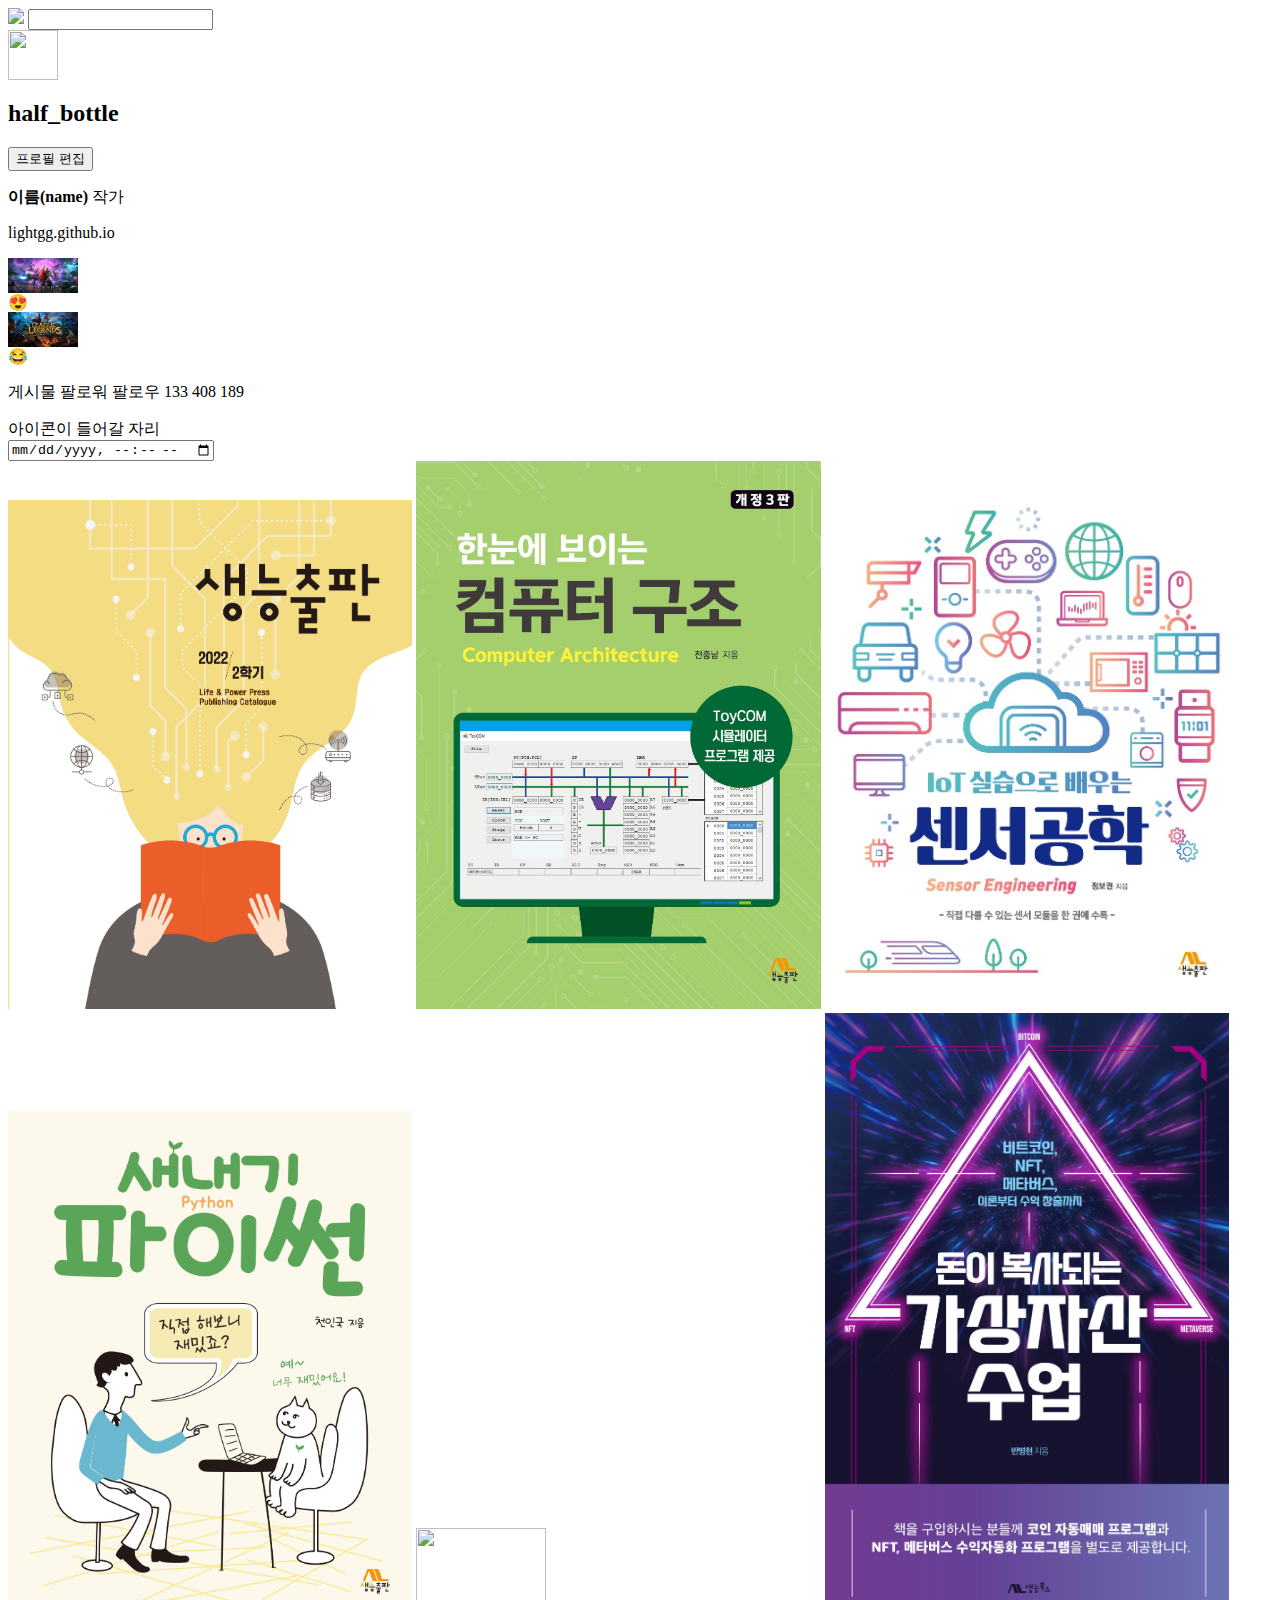
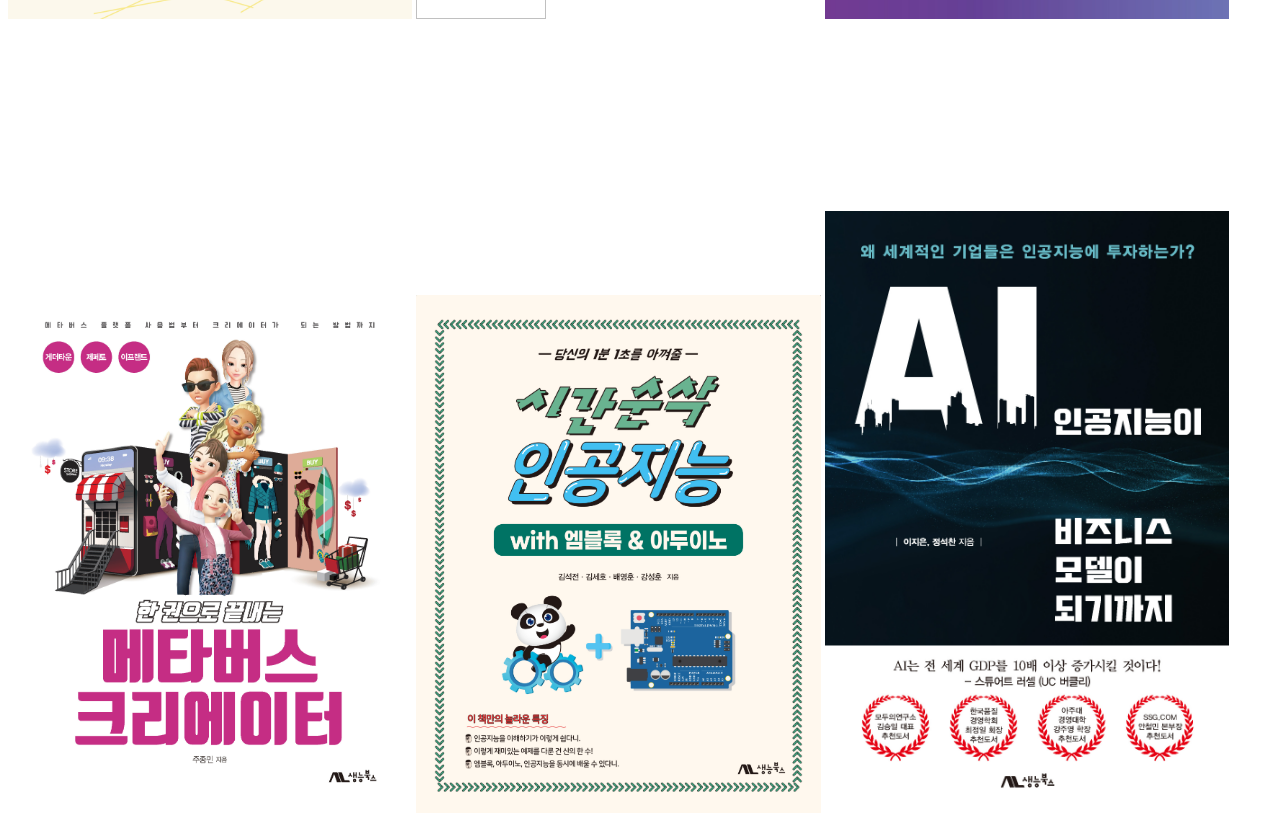
==== index.html @ e023f9bb "ver 1.0 html 뼈대" ====
<html>
    <head>

    </head>
    <body>
        <div>
            <img src="https://www.instagram.com/static/images/web/logged_out_wordmark.png/7a252de00b20.png" />
            <input type="search" />
        </div>
        <div>
            <img src="./image/profile.jpg" width="50px;"/>
            <div>
                <h2>half_bottle</h2>
                <button>프로필 편집</button>
            </div>
        </div>
        <p>
            <strong>
                이름(name)
            </strong>
            작가
        </p>
        <p>lightgg.github.io</p>
        <div>
            <div>
                <div>
                    <img src="./image/hl1.jpg" style="width:70px;height:35px;" />
                </div>
                <div>
                    😍
                </div>
            </div>
            <div>
                <div>
                    <img src="./image/hl2.jpg" style="width:70px;height:35px;" />
                </div>
                <div>
                    😂
                </div>
            </div>
        </div>
        <p>
            게시물
            팔로워
            팔로우
            133
            408
            189
        </p>
        <div>아이콘이 들어갈 자리</div>
        <div>
            <input type="datetime-local" />
        </div>
        <div>
            <img src="./image/thumbnails/1.jpg" width="32%" />
            <img src="./image/thumbnails/2.jpg" width="32%" />
            <img src="./image/thumbnails/3.jpg" width="32%" />
            <img src="./image/thumbnails/4.jpg" width="32%" />
            <img src="./image/thumbnails/5.jpg" width="32%" />
            <img src="./image/thumbnails/6.jpg" width="32%" />
            <img src="./image/thumbnails/7.jpg" width="32%" />
            <img src="./image/thumbnails/8.jpg" width="32%" />
            <img src="./image/thumbnails/9.jpg" width="32%" />
        </div>
    </body>
</html>
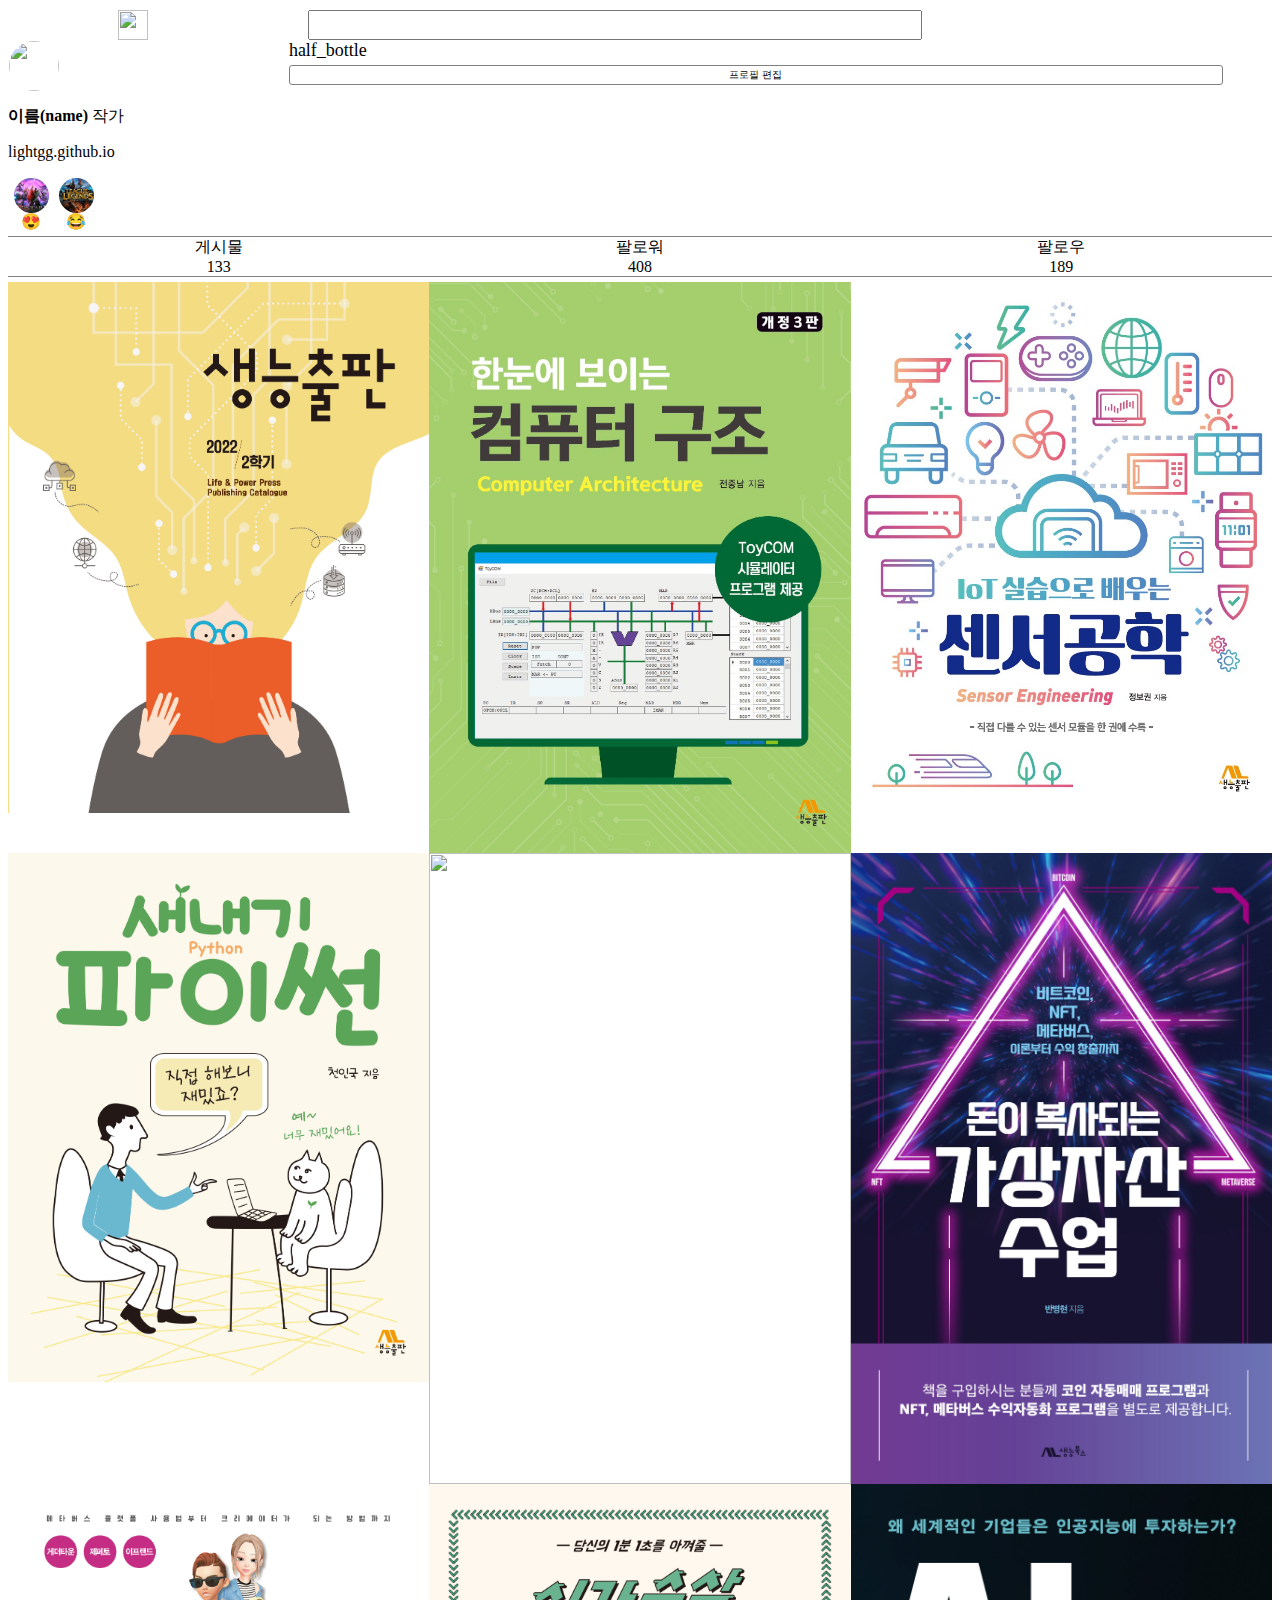
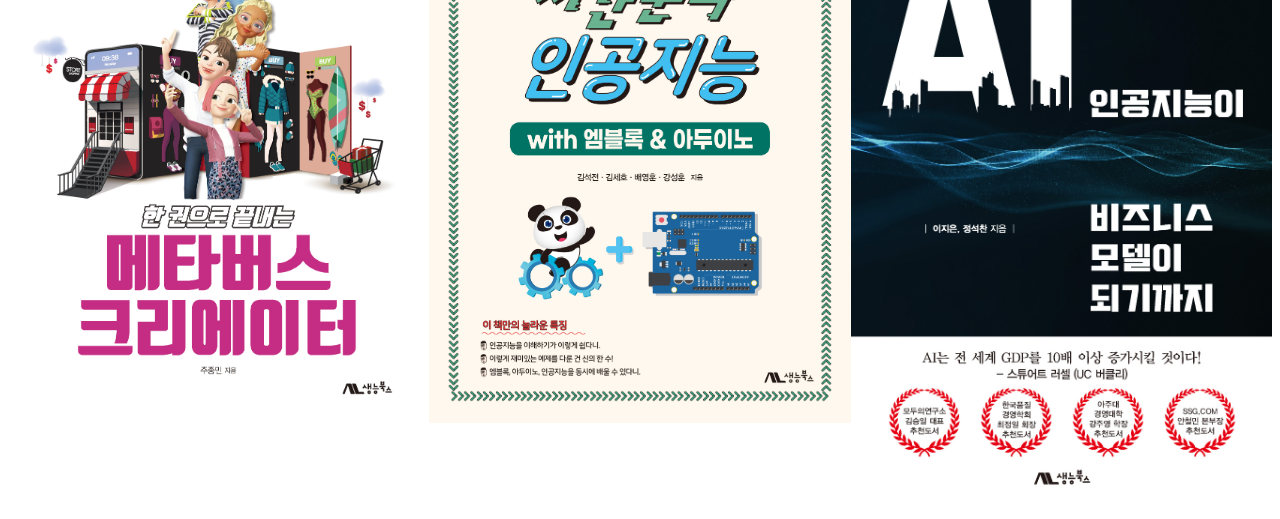
==== commit 05bb4d21: "." ====
--- a/index.html
+++ b/index.html
@@ -1,16 +1,19 @@
 <html>
     <head>
-
+        <link href="style.css" rel="stylesheet">
     </head>
     <body>
-        <div>
+        <div id="top" style="margin-left: -50px; margin-top: 10px;">
             <img src="https://www.instagram.com/static/images/web/logged_out_wordmark.png/7a252de00b20.png" />
             <input type="search" />
+            <div></div>
         </div>
-        <div>
-            <img src="./image/profile.jpg" width="50px;"/>
-            <div>
-                <h2>half_bottle</h2>
+        <div id="profile">
+            <div class="circle-pic-profile">
+                <img src="./image/profile.jpg" class="circle-pic" />
+            </div>
+            <div id="profile-info">
+                <div class="half_bottle">half_bottle</div>
                 <button>프로필 편집</button>
             </div>
         </div>
@@ -21,46 +24,56 @@
             작가
         </p>
         <p>lightgg.github.io</p>
-        <div>
-            <div>
-                <div>
-                    <img src="./image/hl1.jpg" style="width:70px;height:35px;" />
+        <div class="highlight-area">
+            <div class="highlight">
+                <div class="circle-pic-highlight">
+                    <img src="./image/hl1.jpg" class="circle-pic" />
                 </div>
                 <div>
                     😍
                 </div>
             </div>
-            <div>
-                <div>
-                    <img src="./image/hl2.jpg" style="width:70px;height:35px;" />
+            <div class="highlight">
+                <div class="circle-pic-highlight">
+                    <img src="./image/hl2.jpg" class="circle-pic" />
                 </div>
                 <div>
                     😂
                 </div>
             </div>
+            <div></div>
         </div>
-        <p>
-            게시물
-            팔로워
-            팔로우
-            133
-            408
-            189
-        </p>
-        <div>아이콘이 들어갈 자리</div>
+        <div id="stat-bar">
+            <div class="stat">
+                게시물<br />
+                133
+            </div>
+            <div class="stat">
+                팔로워<br />
+                408
+            </div>
+            <div class="stat">
+                팔로우<br />
+                189
+            </div>
+        </div>
+
         <div>
-            <input type="datetime-local" />
-        </div>
-        <div>
-            <img src="./image/thumbnails/1.jpg" width="32%" />
-            <img src="./image/thumbnails/2.jpg" width="32%" />
-            <img src="./image/thumbnails/3.jpg" width="32%" />
-            <img src="./image/thumbnails/4.jpg" width="32%" />
-            <img src="./image/thumbnails/5.jpg" width="32%" />
-            <img src="./image/thumbnails/6.jpg" width="32%" />
-            <img src="./image/thumbnails/7.jpg" width="32%" />
-            <img src="./image/thumbnails/8.jpg" width="32%" />
-            <img src="./image/thumbnails/9.jpg" width="32%" />
+            <div class="thumbnail_grid">
+                <img class="thumbnail" src="./image/thumbnails/1.jpg" />
+                <img class="thumbnail" src="./image/thumbnails/2.jpg" />
+                <img class="thumbnail" src="./image/thumbnails/3.jpg" />
+            </div>
+            <div class="thumbnail_grid">
+                <img class="thumbnail" src="./image/thumbnails/4.jpg" />
+                <img class="thumbnail" src="./image/thumbnails/5.jpg" />
+                <img class="thumbnail" src="./image/thumbnails/6.jpg" />
+            </div>
+            <div class="thumbnail_grid">
+                <img class="thumbnail" src="./image/thumbnails/7.jpg" />
+                <img class="thumbnail" src="./image/thumbnails/8.jpg" />
+                <img class="thumbnail" src="./image/thumbnails/9.jpg" />
+            </div>
         </div>
     </body>
 </html>
--- a/style.css
+++ b/style.css
@@ -0,0 +1,85 @@
+.thumbnail_grid {
+    display: grid;
+    grid-template-columns: 1fr 1fr 1fr;
+}
+
+.thumbnail {
+    width: 100%;
+}
+
+#stat-bar {
+    display: grid;
+    grid-template-columns: 1fr 1fr 1fr;
+    border-top: 1px solid gray;
+    border-bottom: 1px solid gray;
+    margin: 5px 0;
+}
+
+.stat {
+    text-align: center;
+}
+
+.circle-pic-profile {
+    width: 50px;
+    height: 50px;
+}
+
+.circle-pic-highlight {
+    width: 35px;
+    height: 35px;
+
+    margin: 0 auto;
+}
+
+.circle-pic {
+    width: 100%;
+    height: 100%;
+    object-fit: cover;
+
+    border: 1px solid white;
+    border-radius: 50%;
+}
+
+.highlight-area {
+    display: grid;
+    grid-template-columns: 45px 45px 1fr;
+}
+
+.highlight {
+    text-align: center;
+}
+
+#profile {
+        display: grid;
+        grid-template-columns: 1fr 3.5fr;
+}
+
+#profile-info {
+    display: grid;
+    grid-template-rows: 1fr 1fr;   
+}
+
+.half_bottle {
+    font-size: 18px;
+    font-weight: 100;
+}
+
+button {
+    height: 80%;
+    width: 95%;
+    font-size: 10px;
+    background-color: white;
+    border: 1px solid gray;
+    border-radius: 3px;
+}
+
+#top {
+    display: grid;
+    grid-template-columns: 4fr 7fr 4fr;
+}
+
+#top img {
+    height: 30px;
+    margin: 0 auto;
+    object-fit: contain;
+}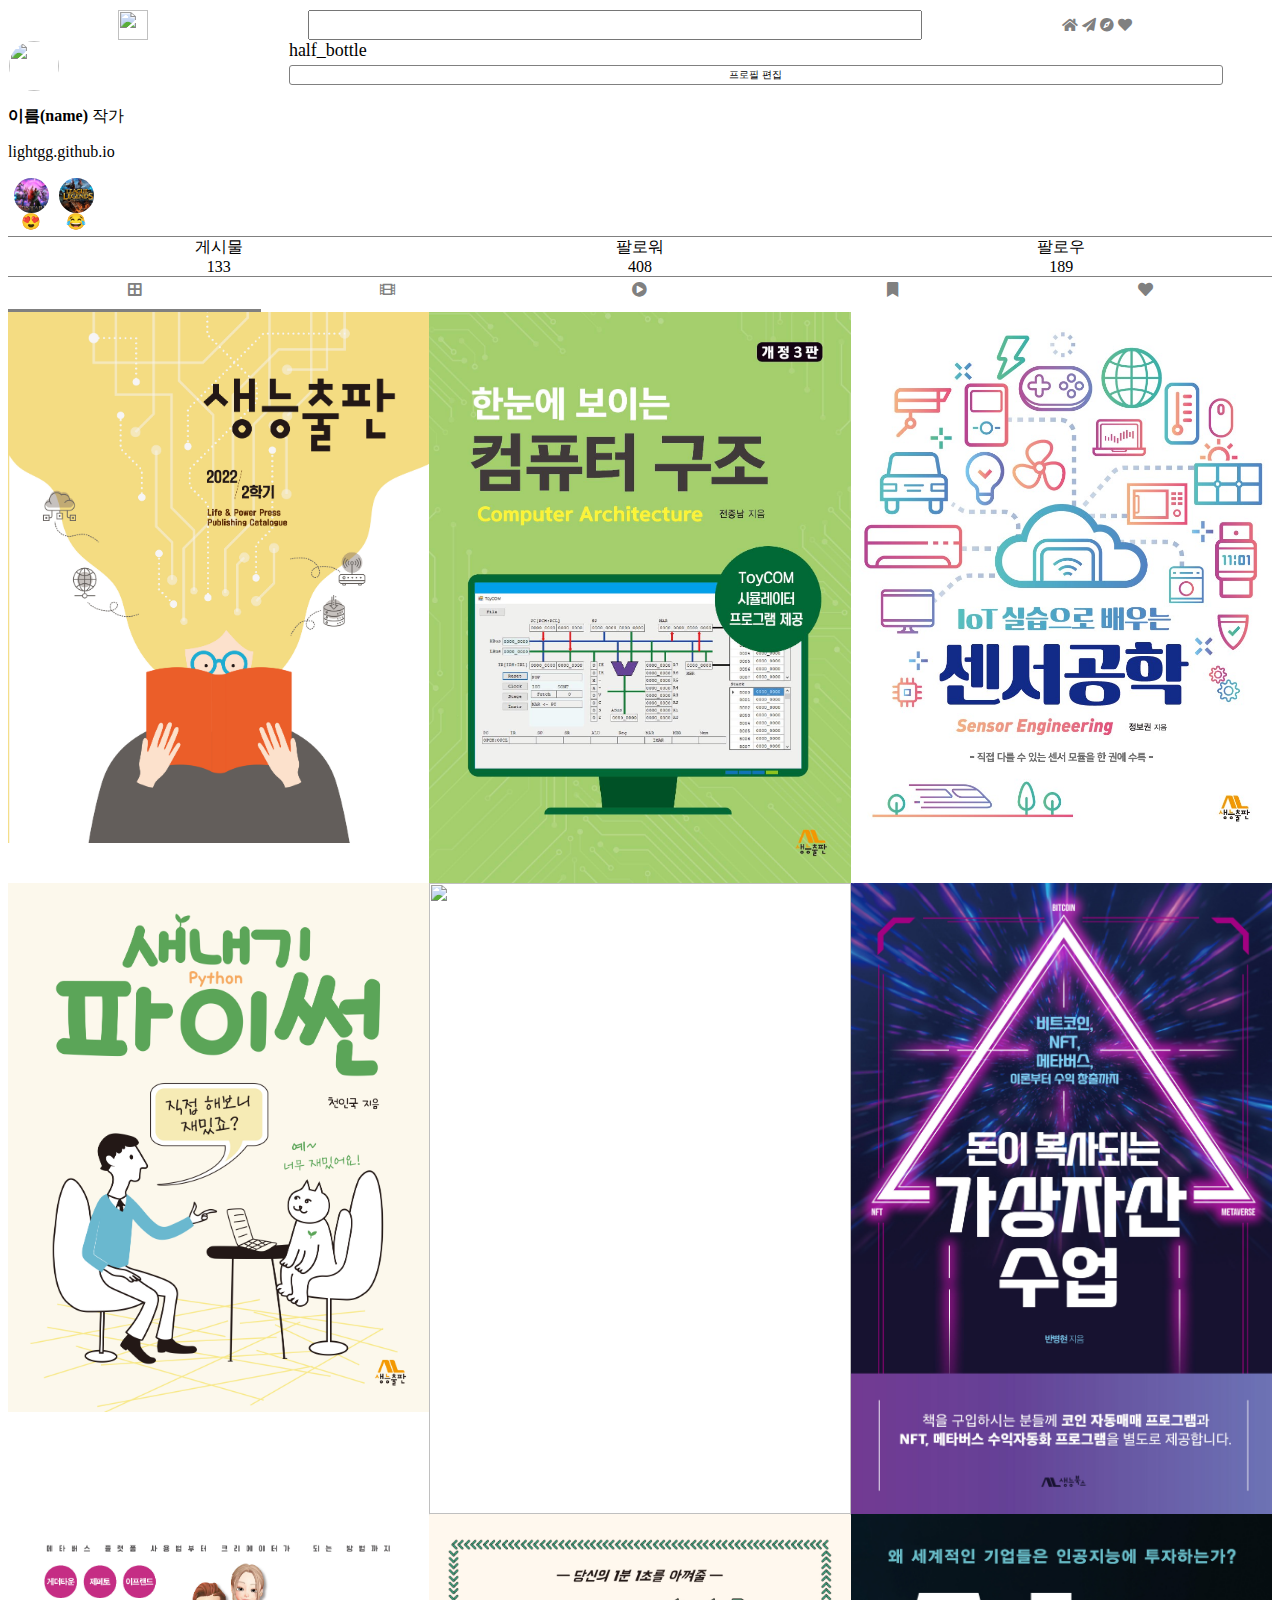
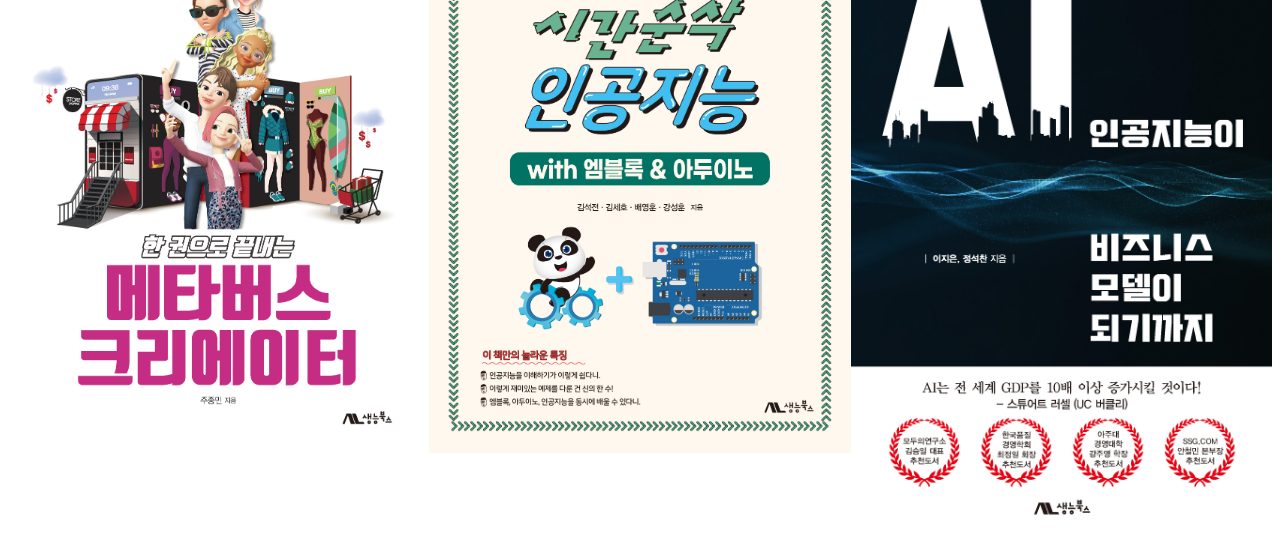
==== commit a6698216: "." ====
--- a/index.html
+++ b/index.html
@@ -1,12 +1,18 @@
 <html>
     <head>
         <link href="style.css" rel="stylesheet">
+        <link href="https://pro.fontawesome.com/releases/v5.10.0/css/all.css" rel="stylesheet" />
     </head>
     <body>
         <div id="top" style="margin-left: -50px; margin-top: 10px;">
             <img src="https://www.instagram.com/static/images/web/logged_out_wordmark.png/7a252de00b20.png" />
             <input type="search" />
-            <div></div>
+            <div>
+                <i class="fas fa-home"></i>
+                <i class="fas fa-paper-plane"></i>
+                <i class="fas fa-compass"></i>
+                <i class="fas fa-heart"></i>
+            </div>
         </div>
         <div id="profile">
             <div class="circle-pic-profile">
@@ -58,6 +64,16 @@
             </div>
         </div>
 
+        <div id="sub-icons">
+            <div class="selected">
+                <i class="fas fa-border-all"></i>
+            </div>
+            <div><i class="fas fa-film"></i></div>
+            <div><i class="fas fa-play-circle"></i></div>
+            <div><i class="fas fa-bookmark"></i></div>
+            <div><i class="fas fa-heart"></i></div>
+        </div>
+
         <div>
             <div class="thumbnail_grid">
                 <img class="thumbnail" src="./image/thumbnails/1.jpg" />
--- a/style.css
+++ b/style.css
@@ -82,4 +82,29 @@
     height: 30px;
     margin: 0 auto;
     object-fit: contain;
+}
+
+i {
+    color: gray;
+}
+
+#top i {
+    font-size: 14px;
+}
+
+#top div {
+    text-align: center;
+    padding-top: 6px;
+}
+
+#sub-icons {
+    display: grid;
+    grid-template-columns: 1fr 1fr 1fr 1fr 1fr;
+    text-align: center;
+    font-size: 15px;
+    height: 30px;
+}
+
+.selected {
+    border-bottom: 3px solid gray;
 }